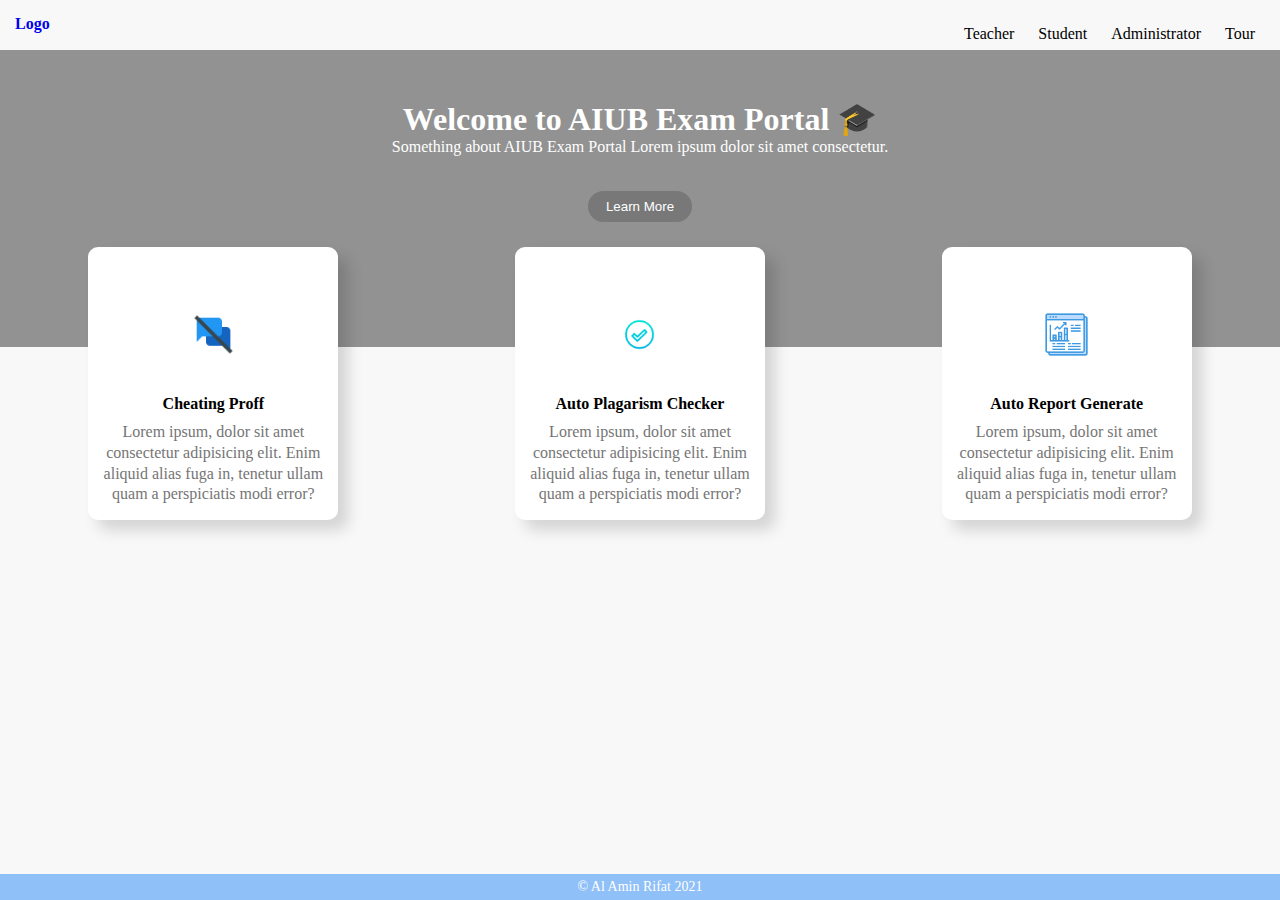
==== index.html @ 863a63b4 "First Commit" ====
<!DOCTYPE html>
<html lang="en">
<head>
    <meta charset="UTF-8">
    <meta http-equiv="X-UA-Compatible" content="IE=edge">
    <meta name="viewport" content="width=device-width, initial-scale=1.0">
   
    <!--    Favicon   -->
    <link rel="shortcut icon" href="favicon.ico" type="image/icon">
    <!-- css -->
    <link rel="stylesheet" href="css/style.css">

    
    <title>Examination Management System</title> 
</head>


<body>
<header>
    <!-- navigation bar start here -->
    <nav class="container">

        <a class="logo" href="#"> Logo </a>

        <ul>
            <li>Teacher</li>
            <li>Student</li>
            <li>Administrator</li>
            <li>Tour</li>
        </ul>

    </nav>
    <!-- navigation bar end here -->

    <!-- Introduction Start -->
    <section class="hero">
        <h1>Welcome to AIUB Exam Portal 🎓</h1>
        <p> Something about AIUB Exam Portal Lorem ipsum dolor sit amet consectetur.</p>
        <button>Learn More</button>
    </section>
    <!-- Introduction End -->

    <!-- Box start -->
    <section class="card-wrapper container">
        <div class="single-card">
            <img src="/img/nochat.png" alt="No picture">
            <div class="card-content">
                <h4>Cheating Proff</h4>
                <p>Lorem ipsum, dolor sit amet consectetur adipisicing elit. Enim aliquid alias fuga in, tenetur ullam quam a perspiciatis modi error?</p>
            </div>
            
            
        </div>
        <div class="single-card">
            
            <img src="/img/check.png" alt="No picture">
            <div class="card-content">
                <h4>Auto Plagarism Checker</h4>
                <p>Lorem ipsum, dolor sit amet consectetur adipisicing elit. Enim aliquid alias fuga in, tenetur ullam quam a perspiciatis modi error?</p>
            </div>
            
        </div>
        <div class="single-card">            
            <img src="/img/report.png" alt="No picture">
            <div class="card-content">
                <h4>Auto Report Generate</h4>
                <p>Lorem ipsum, dolor sit amet consectetur adipisicing elit. Enim aliquid alias fuga in, tenetur ullam quam a perspiciatis modi error?</p>
            </div>
            
        </div>
    </section>
    <!-- Box End -->
    
</header>

    <div class="footer">
        <p>© Al Amin Rifat 2021</p>
    </div>


</body>

</html>
---- css/style.css ----
*{
    margin : 0px;
    padding : 0px;
    box-sizing: border-box;
}
body{
    background-color: #f8f8f8;
}

.container {
    max-width:1280px;
    margin:auto;
}
nav{
    height: 50px;
    background-color: #f8f8f8;
    display: flex;
    justify-content: space-between;
    padding :15px;
}
nav .logo{
    text-decoration: none;
    font-weight: 600;
}

nav ul{
    list-style: none;

}

nav ul li{
    display: inline-block;
    padding: 10px;
}
nav ul li:hover{
    /* display: inline-block;
    padding: 10px; */
    color:#0081fa;
    cursor: pointer;
}

.hero{
    background-color: #929292;
    display: flex;
    flex-direction: column;
    justify-content: center;
    align-items: center;
    padding-top: 50px;
    padding-bottom: 100px;
    color: #fff;
}

.hero p{
    text-align: center;
    max-width: 500px;
    padding-bottom: 10px;
    margin-top: 25 px;
}
.hero button{
    background-color: #787878;
    padding: 8px 18px;
    margin: 25px 10px;
    border-radius: 99px;
    border: none;
    color: white;
}

.hero button:hover{
    background-color: #276299;
    padding: 8px 18px;
    margin: 25px 10px;
    border-radius: 99px;
    border: none;
    color: white;
    cursor: pointer;
}

.card-wrapper{
    background-color: #f8f8f8;
    display: flex;
    justify-content: space-around;

}

.card-wrapper .single-card{
    background-color: #ffffff;
    padding:15px;
    width: 250px;
    text-align: center;
    border-radius: 10px;
    margin-top: -100px;
    box-shadow: 10px 10px 15px rgba(0, 0, 0, 0.150) ;
}

.card-wrapper .single-card:hover{
    cursor: pointer;
    background: #cafcfd;
}

.card-wrapper .single-card img{
    width: 45px;
    margin: 25px auto;
    margin-top: 50px;;
}
.card-content h4{
    line-height: 36px;
}
.card-wrapper p{
    line-height: 1.3;
    color: #757575;
}

.footer {
    display: block;
    position: fixed;
    left: 0;
    bottom: 0;
    width: 100%;
    background-color: rgb(143, 192, 248);
    color: white;
    text-align: center;
    padding: 5px;
    font-size: 14px;
  }

/* .footer p:hover{
    cursor: pointer;
} */
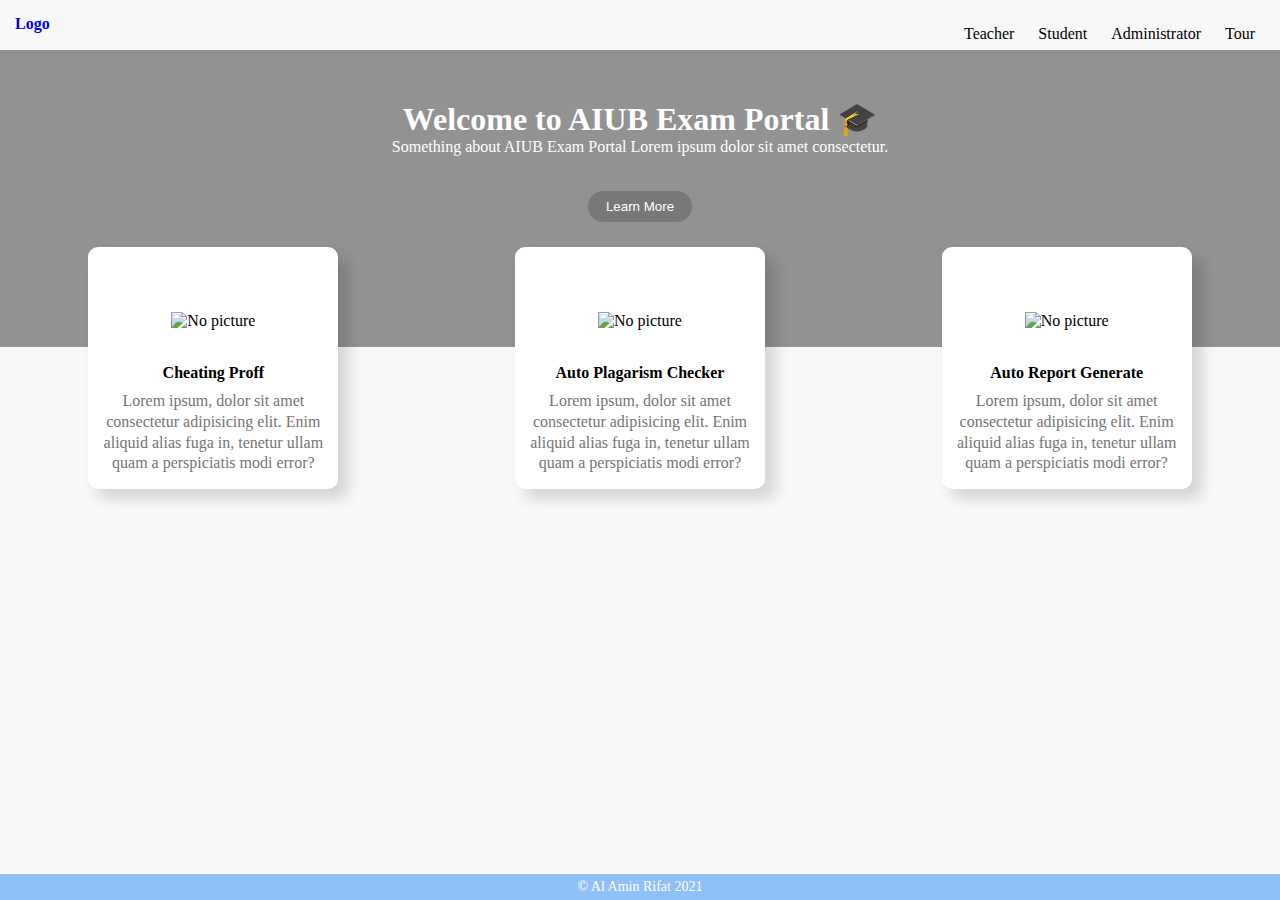
==== commit 312bdd0a: "Image formate update" ====
--- a/index.html
+++ b/index.html
@@ -43,7 +43,7 @@
     <!-- Box start -->
     <section class="card-wrapper container">
         <div class="single-card">
-            <img src="/img/nochat.png" alt="No picture">
+            <img src="/img/nochat.PNG" alt="No picture">
             <div class="card-content">
                 <h4>Cheating Proff</h4>
                 <p>Lorem ipsum, dolor sit amet consectetur adipisicing elit. Enim aliquid alias fuga in, tenetur ullam quam a perspiciatis modi error?</p>
@@ -53,7 +53,7 @@
         </div>
         <div class="single-card">
             
-            <img src="/img/check.png" alt="No picture">
+            <img src="/img/check.PNG" alt="No picture">
             <div class="card-content">
                 <h4>Auto Plagarism Checker</h4>
                 <p>Lorem ipsum, dolor sit amet consectetur adipisicing elit. Enim aliquid alias fuga in, tenetur ullam quam a perspiciatis modi error?</p>
@@ -61,7 +61,7 @@
             
         </div>
         <div class="single-card">            
-            <img src="/img/report.png" alt="No picture">
+            <img src="/img/report.PNG" alt="No picture">
             <div class="card-content">
                 <h4>Auto Report Generate</h4>
                 <p>Lorem ipsum, dolor sit amet consectetur adipisicing elit. Enim aliquid alias fuga in, tenetur ullam quam a perspiciatis modi error?</p>
@@ -80,4 +80,21 @@
 
 </body>
 
-</html>+</html>
+
+
+
+<!---
+
+    git commands 
+    # Once a repo is cloned, you'll be working inside of the default branch (the default is `master`)
+    git clone https://github.com/<git-user>/<repo-name> && cd <repo-name>
+    # make changes and stage your files (repeat the `git add` command for each file, or use `git add .` to stage all)
+    git add <filename>
+    # now commit your code
+    git commit -m "added some changes to my repo!"
+    # push changes in `master` branch to github
+    git push origin master
+
+
+-->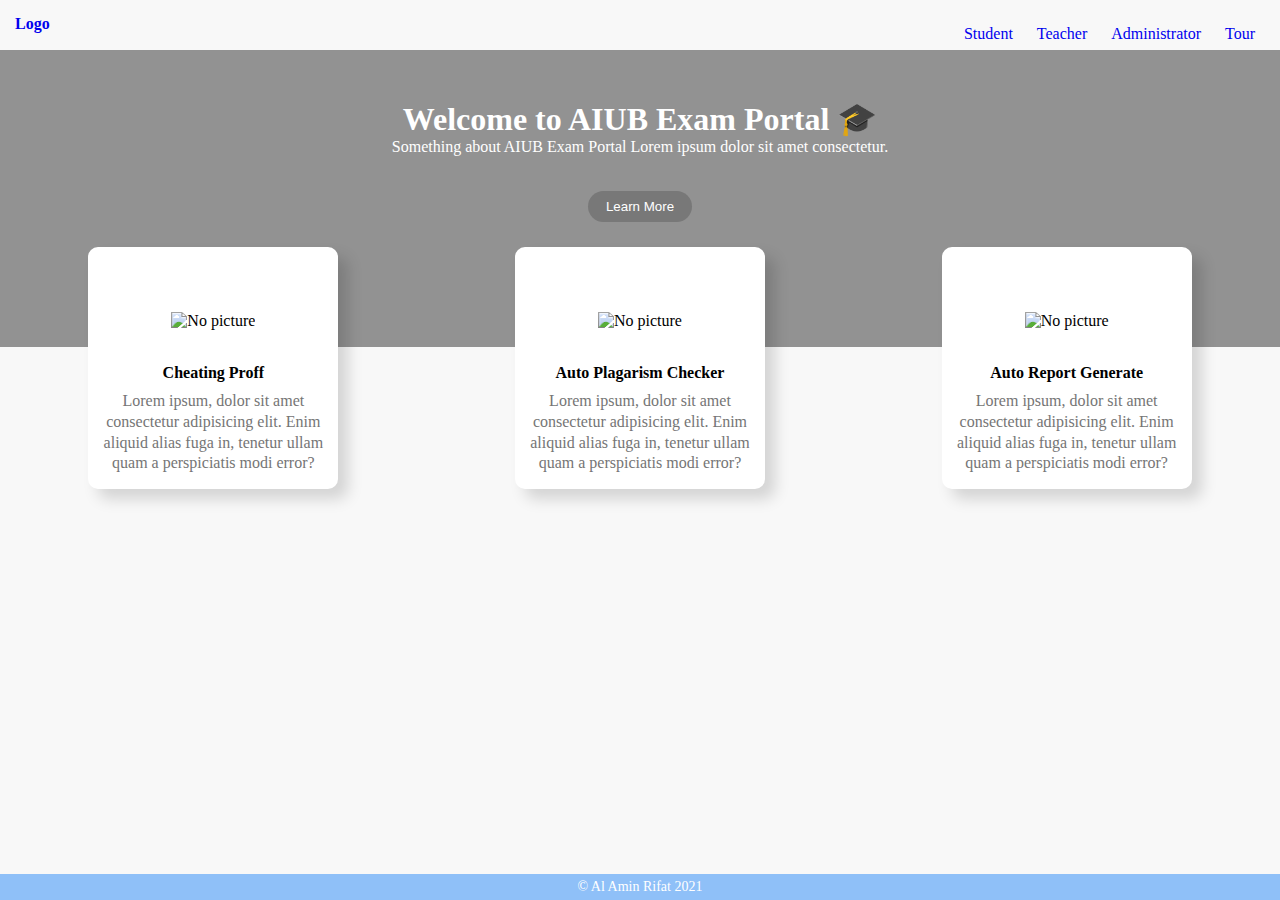
==== commit 20f6fde9: "added student login view file with css" ====
--- a/index.html
+++ b/index.html
@@ -23,10 +23,10 @@
         <a class="logo" href="#"> Logo </a>
 
         <ul>
-            <li>Teacher</li>
-            <li>Student</li>
-            <li>Administrator</li>
-            <li>Tour</li>
+            <li> <a class="link" href="views/login_view.html">Student</a> </li>
+            <li> <a class="link" href="#">Teacher</a> </li>
+            <li> <a class="link" href="#">Administrator</a> </li>
+            <li> <a class="link" href="#">Tour</a> </li>
         </ul>
 
     </nav>
--- a/css/style.css
+++ b/css/style.css
@@ -10,6 +10,16 @@
 .container {
     max-width:1280px;
     margin:auto;
+}
+.container .link{
+    text-decoration: none;
+}
+.container .link:hover{
+    text-decoration: none;
+    background-color: #cce6f8;
+    padding: 5px 8px;
+    border-radius: 10px;
+    text-shadow: 0 1px 0 rgba(255, 255, 255, 0);
 }
 nav{
     height: 50px;
@@ -94,7 +104,7 @@
 
 .card-wrapper .single-card:hover{
     cursor: pointer;
-    background: #cafcfd;
+    background: #ffff;
 }
 
 .card-wrapper .single-card img{
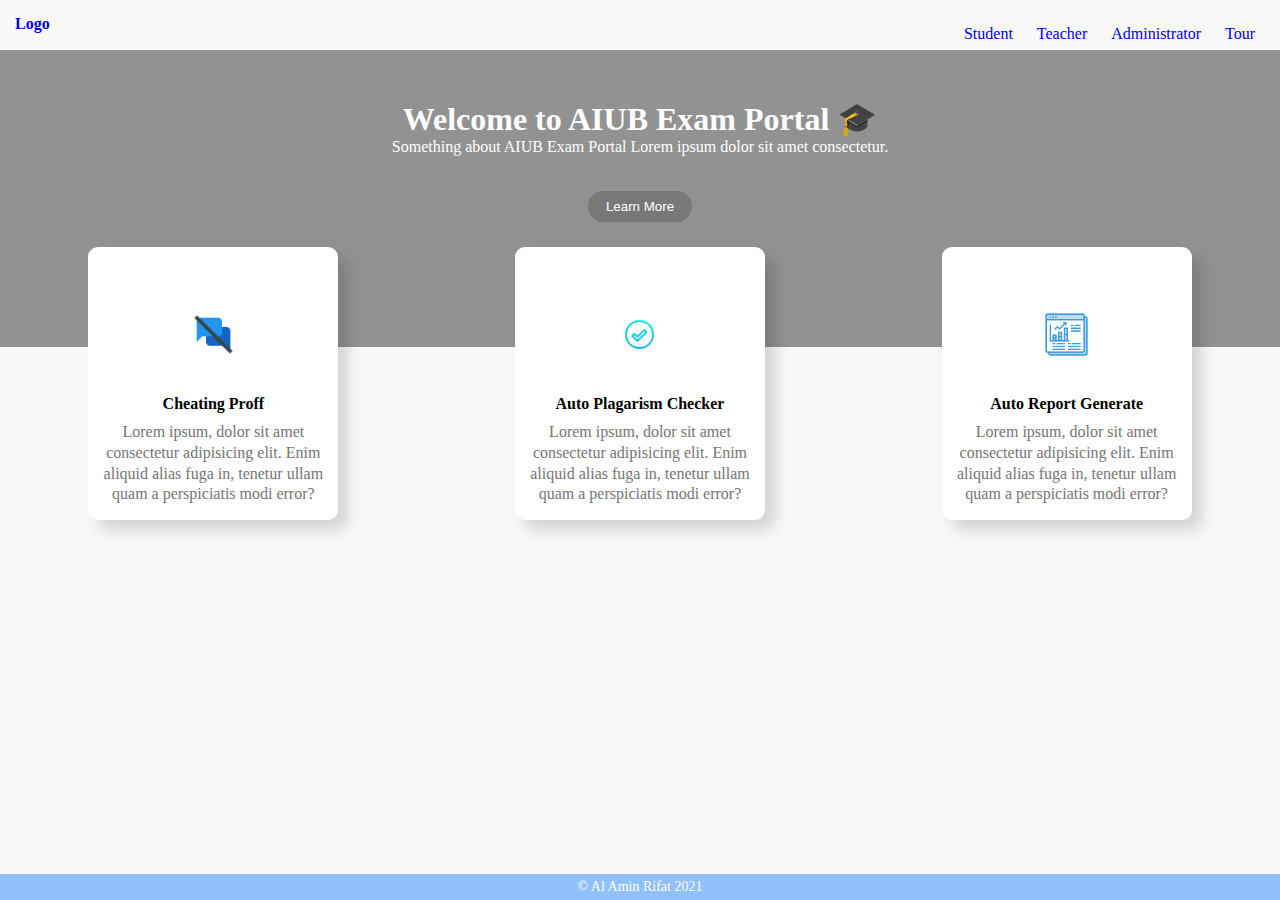
==== commit ce915b69: "third day commit" ====
--- a/index.html
+++ b/index.html
@@ -43,7 +43,7 @@
     <!-- Box start -->
     <section class="card-wrapper container">
         <div class="single-card">
-            <img src="/img/nochat.PNG" alt="No picture">
+            <img src="img/nochat.png" alt="No picture">
             <div class="card-content">
                 <h4>Cheating Proff</h4>
                 <p>Lorem ipsum, dolor sit amet consectetur adipisicing elit. Enim aliquid alias fuga in, tenetur ullam quam a perspiciatis modi error?</p>
@@ -53,7 +53,7 @@
         </div>
         <div class="single-card">
             
-            <img src="/img/check.PNG" alt="No picture">
+            <img src="img/check.png" alt="No picture">
             <div class="card-content">
                 <h4>Auto Plagarism Checker</h4>
                 <p>Lorem ipsum, dolor sit amet consectetur adipisicing elit. Enim aliquid alias fuga in, tenetur ullam quam a perspiciatis modi error?</p>
@@ -61,7 +61,7 @@
             
         </div>
         <div class="single-card">            
-            <img src="/img/report.PNG" alt="No picture">
+            <img src="img/report.png" alt="No picture">
             <div class="card-content">
                 <h4>Auto Report Generate</h4>
                 <p>Lorem ipsum, dolor sit amet consectetur adipisicing elit. Enim aliquid alias fuga in, tenetur ullam quam a perspiciatis modi error?</p>
--- a/css/style.css
+++ b/css/style.css
@@ -6,6 +6,7 @@
 body{
     background-color: #f8f8f8;
 }
+
 
 .container {
     max-width:1280px;
@@ -50,7 +51,8 @@
 }
 
 .hero{
-    background-color: #929292;
+   background-color: #929292; 
+   /* background: linear-gradient(120deg, #2980b9, #8e44ad); 929292 */
     display: flex;
     flex-direction: column;
     justify-content: center;
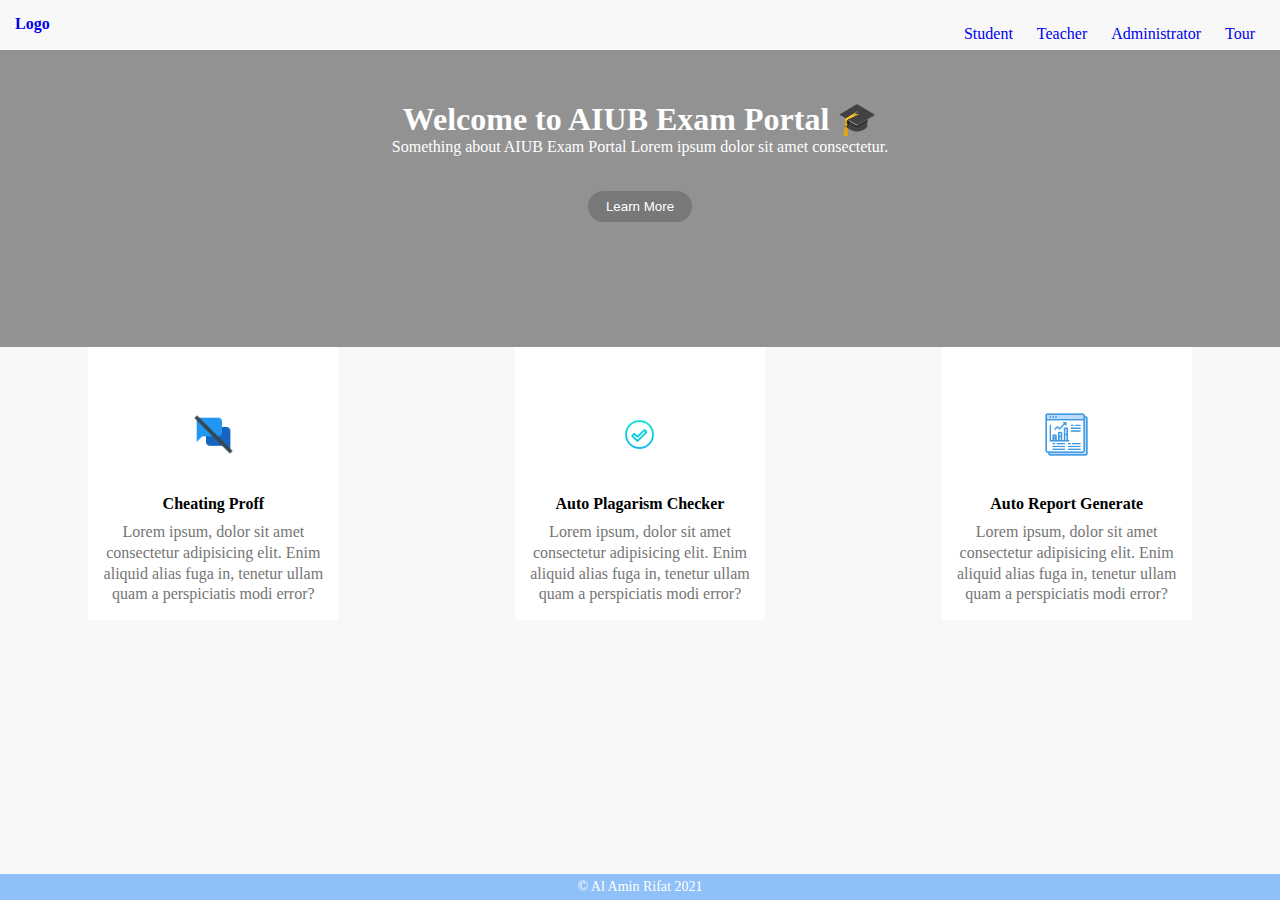
==== commit edec397b: "Version 1.0.0 Commit" ====
--- a/index.html
+++ b/index.html
@@ -24,7 +24,7 @@
 
         <ul>
             <li> <a class="link" href="views/login_view.html">Student</a> </li>
-            <li> <a class="link" href="#">Teacher</a> </li>
+            <li> <a class="link" href="views/login_view_teacher.html">Teacher</a> </li>
             <li> <a class="link" href="#">Administrator</a> </li>
             <li> <a class="link" href="#">Tour</a> </li>
         </ul>
--- a/css/style.css
+++ b/css/style.css
@@ -99,9 +99,7 @@
     padding:15px;
     width: 250px;
     text-align: center;
-    border-radius: 10px;
-    margin-top: -100px;
-    box-shadow: 10px 10px 15px rgba(0, 0, 0, 0.150) ;
+    
 }
 
 .card-wrapper .single-card:hover{
